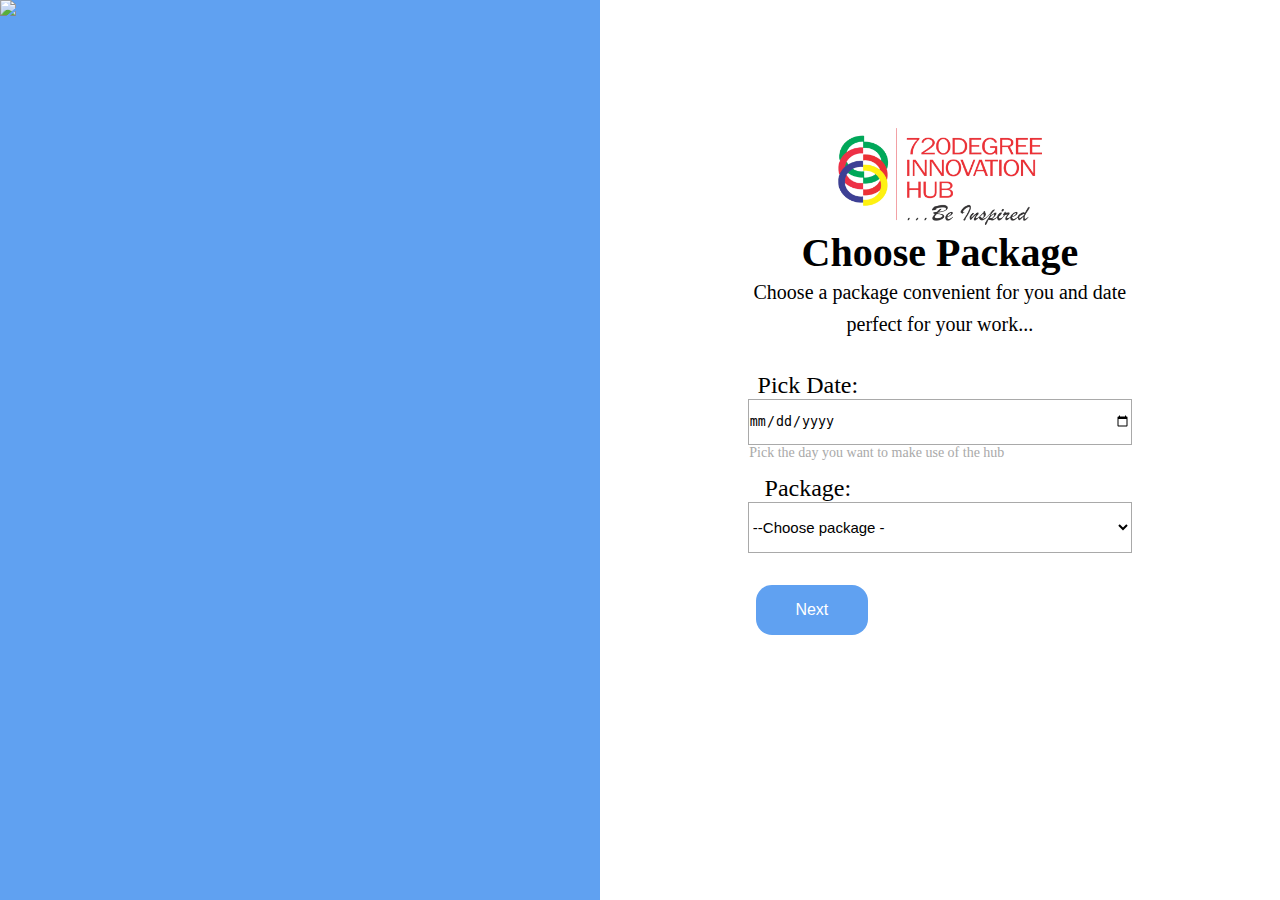
==== book.html @ 6f57785e "first commit" ====
<!DOCTYPE html>
<html>
<head>   
    <meta charset="utf 8">
	<meta charset="viewport content=width-device-width initial-scale=1.0">
    <meta name="description" content="720degreehub">
    <link href="https://cdnjs.cloudflare.com/ajax/libs/font-awesome/4.7.0/css/font-awesome.css" rel="stylesheet">
    <link href="css/style.css" rel="stylesheet" type="text/css">
    <link href="css/queries.css" rel="stylesheet" type="text/css">
    <link href="https://fonts.google.com/specimen/Open-sans" rel="stylesheet">
    <script src="js/script.js" defer></script>
</head>
<body>
   <section class="row-deserve">
       <div class="pictus">
         <img src="../720DegreeHub/image/filling-system-illustration-concept_114360-832-removebg-preview.png" class="preview">
       </div>
       <div class="row-wrapper">
           <div class="front-logo">
               <img src="image/WhatsApp_Image_2020-03-24_at_19-removebg-preview.png" class="remove">
           </div>
           <div class="choose">
              <h1 class="package">Choose Package</h1>
              <p class="date">Choose a package convenient for you and date <br> perfect for your work...</p>
           </div>
          <form class="book-form">
              <label for="pick" class="play">Pick Date:</label><br>
              <input type="date" id="choose a date" name="pick date" class="datted"><br>
              <p class="day">Pick the day you want to make use of the hub</p>
              <label for="package" class="play">Package:</label><br>
               <select class="selected" v-model="package" required><br>
                  <option value="disabled selected">--Choose package -</option>
                  <option value="alpha">Alpha NGN1,500</option>
                  <option value="alpha">Beta - NGN5,000</option>
                  <option value="alpha">Beta-plus - NGN10,000</option>
                  <option value="alpha">Omega - NGN17,500</option>
                  <option value="alpha">Sigma - NGN23,500</option>
               </select><br>
               <button class="next"><a href="../720DegreeHub/next.html">Next</a></button>
           </form>
       </div>
   </section>
</body>
</html>
---- css/style.css ----
*{
    margin:0;
    padding:0;
    box-sizing: border-box;
}
   html,
   body{
    scroll-behavior: smooth;
     font-size: 16px;
     text-rendering: optimizeLegibility;
     font-family: Open-sans;
     background-color: #fff;
     
}
header {
    position: fixed;
    top: 0%;
    left: 0%;
    right: 0%;
    z-index: 5;
    transition: background-color ease-in-out 0.2s;
  }  
.logo {
    background-color: #fff;
    text-align: center;
    padding-bottom: 1em;
    padding-top: 1em;
}
.row {
    display: flex;
    justify-content: space-around;
    background-color: #007dfe;
}
.row-message {
    margin-top: 8em;
}
h1.space {
    color: white;
    font-size: 33px;
    margin-bottom: 1em;
}
p.working {
    margin-bottom: 1em;
    color: #fff;
    font-size: 23px;
}
button.btnclick {
    border: none;
    background-color: #60a1fa;
    padding-left: 1em;
    padding-right: 1em;
    padding-bottom: 1em;
    padding-top: 1em;
    border-radius: 50px;
    color: white;
    cursor: pointer;
    text-decoration: none;
    outline: none;
    box-shadow: 0.9px #999;
    position: relative;
    animation: mymove 5s infinite ;
    
}
@keyframes mymove{
    from {left: 0px;}
    to{left: 200px;}
}
.btnclick:hover{
    background-color: #fff;
    color: #60a1fa;
}
.btnclick:active{
    background-color: #60a1fa;
    box-shadow: 0.5px #999;
    transform: translateY(4px);
}
.btnlink{
   border: none;
   background-color: #60a1fa;
   padding-left: 1em;
   padding-right: 1em;
   padding-bottom: 1em;
   padding-top: 1em;
   border-radius: 50px;
   color: white;
   cursor: pointer;
   text-decoration: none;
   outline: none;
   box-shadow: 0.9px #999;
   position: relative;
   animation: mymove 5s infinite ;

   

}
@keyframes mymove{
    from {left: 0px;}
    to{left: 200px;}
}
.btnlink:hover{
    background-color: #fff;
    color: #60a1fa;
}
.btnlink:active{
    background-color: #60a1fa;
    box-shadow: 0.5px #999;
    transform: translateY(4px);
}
.row-text {
    text-align: center;
    margin-top: 1em;
    font-size: 30px;
}

.wifi {
    width: 12em;
    border-radius: 91px;
    margin-top: 1em;
}
.fless {
    display: flex;
    justify-content: center;
    margin-top: 7em;
}
.page {
    margin: 1em;
    width: 16em;
    height: 22em;
    text-align: center;
    box-shadow: 0 4px 8px 0 rgba(0, 0, 0, 0.2), 0 6px 20px 0 rgba(0, 0, 0, 0.19);
    cursor: pointer;
}
h1.fast {
    font-size: 20px;
}
.speed{
    font-size: 20px;
}
.listed {
    background-color: #60a1f1;
    display: flex;
    justify-content: space-around;
    box-shadow: 0 4px 8px 0 rgba(0, 0, 0, 0.2),0 6px 20px 0 rgba(0, 0, 0, 0.19);
    margin-top: 1em;
}
.text {
    margin-top: 7em;
}
h1.what {
    font-size: 30px;
    margin-bottom: 12px;
}
.middlemessage{
    font-size: 20px;
}
.join{
    border: none;
    background-color: #007dfe;
    padding-left: 1em;
    padding-right: 1em;
    padding-bottom: 1em;
    padding-top: 1em;
    border-radius: 50px;
    color: white;
    cursor: pointer;
    text-decoration: none;
    outline: none;
    position: relative;
    animation: myleft 5s infinite ;
    font-size: 18px;
    margin-top: 1em;
}
    
 @keyframes myleft{
     from {left: 0px;}
     to{left: 200px;}
 }
 .join:hover{
     background-color: #fff;
     color: #60a1fa;
 }
 .join:active{
     background-color: #60a1fa;
     box-shadow: 0.5px #999;
     transform: translateY(4px);
    }
    img.made {
    width: 24em;
}
.member{
    display: flex;
    justify-content: center;
    margin-top: 6em;
}

.card {
    margin: 1em;
    width: 16em;
    height: 28em;
    text-align: center;
    box-shadow: 0 4px 8px 0 rgba(0, 0, 0, 0.2), 0 6px 20px 0 rgba(0, 0, 0, 0.19);
    cursor: pointer;
}
ul {
    list-style-type: none;
}

h1.beta {
    font-size: 27px;
    margin-top: 72px;
}
h3.money {
    font-size: 24px;
}
li {
    font-size: 15px;
    line-height: 40px;
    margin-top: 2px;
}
button.book {
    padding-right: 2em;
    padding-left: 2em;
    padding-bottom: 1em;
    padding-top: 1em;
    border-radius: 50px;
    border: none;
    background-color: #007dfe;
    position: relative;
    animation: myshake 5s;
    color: white;
    margin-top: 1em;

}
@keyframes myshake{
    0%{background-color: #60a1f1;left:0px; top: 0px;}
    25%{background-color: #007dfe; left: 200px; top: 0px;}
    50%{background-color: red; left: 200px; top: 200px;}
    75%{background-color: royalblue; left: 0px; top: 200px;}
    100%{background-color: skyblue; left: 0px; top: 0px;}
}
h1.carrer {
    font-size: 37px;
    font-weight: 800;
}
.lined{
    border: none;
    border-top: 4px solid #007dfe;
    width: 30%;
    margin: 3em auto 5em auto;
    position: relative;
}
.back {
    background-image: url(../image/email-pattern.png);
    width: 118.9em;
    height: 20em;
    margin-top: 10em;
}
.office {
    margin-top: -16em;
    display: block;
    text-align: center;
}
h1.find {
    font-size: 40px;
}
p.national {
    margin-top: 2em;
    font-size: 21px;
}
p.connect {
    font-size: 21px;
    margin-top: 2em;
}
.support {
    text-align: center;
    margin-top: 7em;
}
a{
    text-decoration: none;
    color: white;
}

.row-deserve{
    display: flex;
}
.pictus {
    background-color: #60a1f1;
    width: 50%;
    height: 100vh;
}
.preview{
    width: 50em;
}
.row-wrapper {
    text-align: center;
    display: block;
    margin: auto;
    margin-top: 8em;
}
h1.package {
    font-size: 40px;
    font-weight: 800;
}
p.date {
    font-size: 20px;
    line-height: 32px;
}
img.remove {
    width: 30%;
}
label.play {
    font-size: 24px;
}
.book-form {
    margin-top: 2em;
}
p.day {
    font-size: 14px;
    margin-bottom: 1em;
    color: darkgray;
    margin-left: -9em;
}
button.next {
    margin-top: 2rem;
    padding-left: 2em;
    padding-right: 2em;
    padding-bottom: 1em;
    padding-top: 1em;
    width: 7rem;
    border-radius: 1rem;
    border: none;
    font-size: 16px;
    background-color: #60a1f1;
    margin-left: -16em;
}
select.selected {
    font-size: 15px;
    padding-top: 1em;
    padding-bottom: 1em;
    width: 24rem;
    background-color: transparent;
    border: 1px solid darkgray;
}
.datted {
    padding-top: 1em;
    padding-bottom: 1em;
    width: 24rem;
    border: 1px solid darkgray;
}
label.play {
    font-size: 24px;
    margin-left: -11em;
}
section.row-wapper {
    display: flex;
}
.pics {
    background-color: #60a1fa;
    width: 50%;
    height: 100vh;
}
img.concept {
    margin-top: 9em;
    width: 61%;
    margin-left: 11em;
}
img.resume {
    width: 29%;
}
.let-wrapper {
    display: block;
    margin: auto;
    text-align: center;
    margin-top: 6em;
}
.lets {
    margin-top: 3em;
}
h1.know {
    font-size: 35px;
}
p.who {
    font-size: 15px;
    margin-top: 1em;
}
label.first {
    font-size: 20px;
    margin-left: -12em;
}
p.who {
    font-size: 15px;
    margin-top: 1em;
    margin-bottom: 2em;
}
input.john {
    padding-bottom: 1em;
    width: 44%;
}
label.fast {
    font-size: 20px;
    margin-left: -13em;
}
label.lastt {
    font-size: 20px;
    margin-left: -12em;
}
.fist{
    font-size: 20px;
    margin-left: -10em;
}
button.nest {
    margin-top: 1rem;
    padding-left: 2em;
    padding-right: 2em;
    padding-bottom: 1em;
    padding-top: 1em;
    width: 7rem;
    border-radius: 1rem;
    border: none;
    font-size: 16px;
    background-color: #60a1f1;
    margin-left: -13em;
}
section.row-paper {
    display: flex;
}
.row-lape {
    margin: auto;
    text-align: center;
    margin-top: 10em;
}
h1.pay {
    font-size: 32px;
    font-weight: 800;
}
p.want {
    font-size: 16px;
    margin-top: 1em;
    margin-bottom: 1em;
}

label.pay {
    font-size: 20px;
    border: 1px solid;
    padding-right: 3em;
    padding-left: 3em;
    background-color: #60a1fa;
    color: white;
}
label.paid {
    font-size: 20px;
    padding-right: 6em;
    border: 1px solid;
    padding-left: 4em;
    background-color: #60a1fa;
    color: white;
}
button.butt {
    margin-top: 1rem;
    padding-left: 1em;
    padding-right: 1em;
    padding-bottom: 1em;
    padding-top: 1em;
    width: 7rem;
    border-radius: 1rem;
    border: none;
    font-size: 16px;
    background-color: #60a1f1;
}
---- css/queries.css ----
/*big tablets to 1200px (width smaller than the 1140px row)*/
@media only screen and (max-width:1200px){
    img.leadd {
        width: 37%;
    }
    img.naming {
        display: none;
    }
    h1.space {
        color: white;
        font-size: 51px;
        margin-bottom: 1em;
        margin-top: 2em;
        white-space: nowrap;
        margin-left: 0em;
    }
    .back {
        background-image: url(../image/email-pattern.png);
        height: 43em;
        margin-top: 10em;
        width: 64rem;
    }
    p.working {
        margin-bottom: 1em;
        color: #fff;
        font-size: 40px;
    }
    .office {
        margin-top: -34em;
        display: block;
        text-align: center;
    }
    .fless {
        display: grid;
        justify-content: center;
        margin-top: 7em;
    }
    .page {
        margin: 1em;
        width: 46em;
        height: 31em;
        text-align: center;
        box-shadow: 0 4px 8px 0 rgba(0, 0, 0, 0.2), 0 6px 20px 0 rgba(0, 0, 0, 0.19);
        cursor: pointer;
    }
    h1.fast {
        font-size: 49px;
    }
    .speed {
        font-size: 40px;
        margin-top: 1em;
    }
    .listed {
        background-color: #60a1f1;
        display: none;
       
    }
    .member {
        display: grid;
        margin-top: 6em;
        justify-content: center;
    }
    .card {
        margin: 1em;
        width: 59em;
        height: 59em;
        text-align: center;
        box-shadow: 0 4px 8px 0 rgba(0, 0, 0, 0.2), 0 6px 20px 0 rgba(0, 0, 0, 0.19);
        cursor: pointer;
    }
    h1.beta {
        font-size: 52px;
        margin-top: 72px;
        margin-bottom: 1em;
    }
    h3.money {
        font-size: 40px;
    }
    li {
        font-size: 38px;
        line-height: 50px;
        margin-top: 3px;
    }
    button.book {
        padding-right: 3em;
        padding-left: 3em;
        padding-bottom: 1em;
        padding-top: 1em;
        border-radius: 50px;
        border: none;
        background-color: #007dfe;
        position: relative;
        font-size: 32px;
        animation: myshake 5s;
        color: white;
        margin-top: 1em;
    }
    .row-deserve {
        display: block;
    }
    .pictus {
        background-color: #60a1f1;
        width: 100%;
        height: 29vh;
    }
    img.remove {
        width: 50%;
        
    }
    h1.package {
        font-size: 50px;
        font-weight: 800;
        margin-top: 1em;
    }
    p.date {
        font-size: 35px;
        line-height: 40px;
    }
    .book-form {
        margin-top: 4em;
    }
    label.play {
        font-size: 43px;
        margin-left: -11em;
    }
    .datted {
        padding-top: 1em;
        padding-bottom: 1em;
        width: 40rem;
        border: 1px solid darkgray;
        font-size: 40px;
    }
    p.day {
        font-size: 19px;
        margin-bottom: 1em;
        color: darkgray;
        margin-left: -16em;
    }
    select.selected {
        font-size: 30px;
        padding-top: 1em;
        padding-bottom: 1em;
        width: 40rem;
        background-color: transparent;
        border: 1px solid darkgray;
    }
    button.next {
        margin-top: 2rem;
        padding-left: 4em;
        padding-right: 5em;
        padding-bottom: 1em;
        padding-top: 1em;
        width: 7rem;
        border-radius: 1rem;
        border: none;
        font-size: 33px;
        background-color: #60a1f1;
        margin-left: -11em;
    }
    section.row-wapper {
        display: block;
    }
    .pics {
        background-color: #60a1fa;
        width: 100%;
        height: 26vh;
    }
    img.concept {
        margin-top: 3em;
        width: 61%;
        margin-left: 12em;
    }
    h1.know {
        font-size: 55px;
    }
    p.who {
        font-size: 32px;
        margin-top: 1em;
        margin-bottom: 2em;
    }
    label.first {
        font-size: 40px;
        margin-left: -12em;
    }
    input.john {
        padding-bottom: 1em;
        width: 66%;
        font-size: 35px;
    }
    label.fast {
        font-size: 42px;
        margin-left: -13em;
    }
    label.lastt {
        font-size: 43px;
        margin-left: -12em;
    }
    .fist {
        font-size: 41px;
        margin-left: -10em;
    }
    button.nest {
        margin-top: 3rem;
        padding-left: 2em;
        padding-right: 2em;
        padding-bottom: 1em;
        padding-top: 1em;
        width: 14rem;
        border-radius: 1rem;
        border: none;
        font-size: 38px;
        background-color: #60a1f1;
        margin-left: -11em;
    }
    img.resume {
        width: 43%;
    }
    section.row-paper {
        display: block;
    }
    label.pay {
        font-size: 48px;
        border: 1px solid;
        padding-right: 3em;
        padding-left: 3em;
        background-color: #60a1fa;
        color: white;
    }
    label.paid {
        font-size: 49px;
        padding-right: 6em;
        border: 1px solid;
        padding-left: 4em;
        background-color: #60a1fa;
        color: white;
    }
    input#pay {
        width: 7%;
    }
    button.butt {
        margin-top: 2rem;
        padding-left: 1em;
        padding-right: 1em;
        padding-bottom: 1em;
        padding-top: 1em;
        width: 13rem;
        border-radius: 1rem;
        border: none;
        font-size: 35px;
        background-color: #60a1f1;
    }
    p.want {
        font-size: 35px;
        margin-top: 1em;
        margin-bottom: 2em;
    }
    h1.pay {
        font-size: 32px;
        font-weight: 800;
        margin-top: 2em;
    }
    button.btnclick {
        border: none;
        background-color: #60a1fa;
        padding-left: 1em;
        padding-right: 1em;
        padding-bottom: 1em;
        padding-top: 1em;
        border-radius: 50px;
        color: white;
        cursor: pointer;
        text-decoration: none;
        outline: none;
        box-shadow: 0.9px #999;
        position: relative;
        animation: mymove 5s infinite;
        font-size: 35px;
    }
    .btnlink {
        border: none;
        background-color: #60a1fa;
        padding-left: 1em;
        padding-right: 1em;
        padding-bottom: 1em;
        padding-top: 1em;
        border-radius: 50px;
        color: white;
        cursor: pointer;
        text-decoration: none;
        outline: none;
        box-shadow: 0.9px #999;
        position: relative;
        animation: mymove 5s infinite;
        font-size: 35px;
    }
    .row {
        display: flex;
        justify-content: space-around;
        background-color: #007dfe;
        width: 64em;
    }

}

/*small tablets to big tablets: from 768px to 1023px*/
@media only screen and (max-width:1023px){
    img.leadd {
        width: 37%;
    }
    img.naming {
        display: none;
    }
    h1.space {
        color: white;
        font-size: 51px;
        margin-bottom: 1em;
        margin-top: 2em;
        white-space: nowrap;
    
    }
    .back {
        background-image: url(../image/email-pattern.png);
        height: 43em;
        margin-top: 10em;
        width: 64rem;
    }
    p.working {
        margin-bottom: 1em;
        color: #fff;
        font-size: 40px;
    }
    .office {
        margin-top: -34em;
        display: block;
        text-align: center;
    }
    .fless {
        display: grid;
        justify-content: center;
        margin-top: 7em;
    }
    .page {
        margin: 1em;
        width: 46em;
        height: 31em;
        text-align: center;
        box-shadow: 0 4px 8px 0 rgba(0, 0, 0, 0.2), 0 6px 20px 0 rgba(0, 0, 0, 0.19);
        cursor: pointer;
    }
    h1.fast {
        font-size: 49px;
    }
    .speed {
        font-size: 40px;
        margin-top: 1em;
    }
    .listed {
        background-color: #60a1f1;
        display: none;
       
    }
    .member {
        display: grid;
        margin-top: 6em;
        justify-content: center;
    }
    .card {
        margin: 1em;
        width: 59em;
        height: 59em;
        text-align: center;
        box-shadow: 0 4px 8px 0 rgba(0, 0, 0, 0.2), 0 6px 20px 0 rgba(0, 0, 0, 0.19);
        cursor: pointer;
    }
    h1.beta {
        font-size: 52px;
        margin-top: 72px;
        margin-bottom: 1em;
    }
    h3.money {
        font-size: 40px;
        margin-bottom: 1em;
    }
    li {
        font-size: 38px;
        line-height: 50px;
        margin-top: 3px;
    }
    button.book {
        padding-right: 3em;
        padding-left: 3em;
        padding-bottom: 1em;
        padding-top: 1em;
        border-radius: 50px;
        border: none;
        background-color: #007dfe;
        position: relative;
        font-size: 32px;
        animation: myshake 5s;
        color: white;
        margin-top: 1em;
    }
    .row-deserve {
        display: block;
    }
    .pictus {
        background-color: #60a1f1;
        width: 100%;
        height: 29vh;
    }
    img.remove {
        width: 50%;
       
    }
    h1.package {
        font-size: 50px;
        font-weight: 800;
        margin-top: 1em;
    }
    p.date {
        font-size: 35px;
        line-height: 40px;
    }
    .book-form {
        margin-top: 4em;
    }
    label.play {
        font-size: 43px;
        margin-left: -11em;
    }
    .datted {
        padding-top: 1em;
        padding-bottom: 1em;
        width: 40rem;
        border: 1px solid darkgray;
        font-size: 40px;
    }
    p.day {
        font-size: 19px;
        margin-bottom: 1em;
        color: darkgray;
        margin-left: -16em;
    }
    select.selected {
        font-size: 30px;
        padding-top: 1em;
        padding-bottom: 1em;
        width: 40rem;
        background-color: transparent;
        border: 1px solid darkgray;
    }
    button.next {
        margin-top: 2rem;
        padding-left: 4em;
        padding-right: 5em;
        padding-bottom: 1em;
        padding-top: 1em;
        width: 7rem;
        border-radius: 1rem;
        border: none;
        font-size: 33px;
        background-color: #60a1f1;
        margin-left: -11em;
    }
    section.row-wapper {
        display: block;
    }
    .pics {
        background-color: #60a1fa;
        width: 100%;
        height: 26vh;
    }
    img.concept {
        margin-top: 3em;
        width: 61%;
        margin-left: 12em;
    }
    h1.know {
        font-size: 55px;
    }
    p.who {
        font-size: 32px;
        margin-top: 1em;
        margin-bottom: 2em;
    }
    label.first {
        font-size: 40px;
        margin-left: -12em;
    }
    input.john {
        padding-bottom: 1em;
        width: 66%;
        font-size: 35px;
    }
    label.fast {
        font-size: 42px;
        margin-left: -13em;
    }
    label.lastt {
        font-size: 43px;
        margin-left: -12em;
    }
    .fist {
        font-size: 41px;
        margin-left: -10em;
    }
    button.nest {
        margin-top: 3rem;
        padding-left: 2em;
        padding-right: 2em;
        padding-bottom: 1em;
        padding-top: 1em;
        width: 14rem;
        border-radius: 1rem;
        border: none;
        font-size: 38px;
        background-color: #60a1f1;
        margin-left: -11em;
    }
    img.resume {
        width: 43%;
    }
    section.row-paper {
        display: block;
    }
    label.pay {
        font-size: 48px;
        border: 1px solid;
        padding-right: 3em;
        padding-left: 3em;
        background-color: #60a1fa;
        color: white;
    }
    label.paid {
        font-size: 49px;
        padding-right: 6em;
        border: 1px solid;
        padding-left: 4em;
        background-color: #60a1fa;
        color: white;
    }
    input#pay {
        width: 7%;
    }
    button.butt {
        margin-top: 2rem;
        padding-left: 1em;
        padding-right: 1em;
        padding-bottom: 1em;
        padding-top: 1em;
        width: 13rem;
        border-radius: 1rem;
        border: none;
        font-size: 35px;
        background-color: #60a1f1;
    }
    p.want {
        font-size: 35px;
        margin-top: 1em;
        margin-bottom: 2em;
    }
    h1.pay {
        font-size: 32px;
        font-weight: 800;
        margin-top: 2em;
    }
    button.btnclick {
        border: none;
        background-color: #60a1fa;
        padding-left: 1em;
        padding-right: 1em;
        padding-bottom: 1em;
        padding-top: 1em;
        border-radius: 50px;
        color: white;
        cursor: pointer;
        text-decoration: none;
        outline: none;
        box-shadow: 0.9px #999;
        position: relative;
        animation: mymove 5s infinite;
        font-size: 35px;
    }
    .btnlink {
        border: none;
        background-color: #60a1fa;
        padding-left: 1em;
        padding-right: 1em;
        padding-bottom: 1em;
        padding-top: 1em;
        border-radius: 50px;
        color: white;
        cursor: pointer;
        text-decoration: none;
        outline: none;
        box-shadow: 0.9px #999;
        position: relative;
        animation: mymove 5s infinite;
        font-size: 35px;
    }
    .row {
        display: flex;
        justify-content: space-around;
        background-color: #007dfe;
        width: 64em;
    }



    
    
    


}


/*small phone to small tablets: from 481px to 767px*/
@media only screen and (max-width:767px){


}
/*small phone: from 0 to 480px*/
@media only screen and (max-width:480px){
    
}
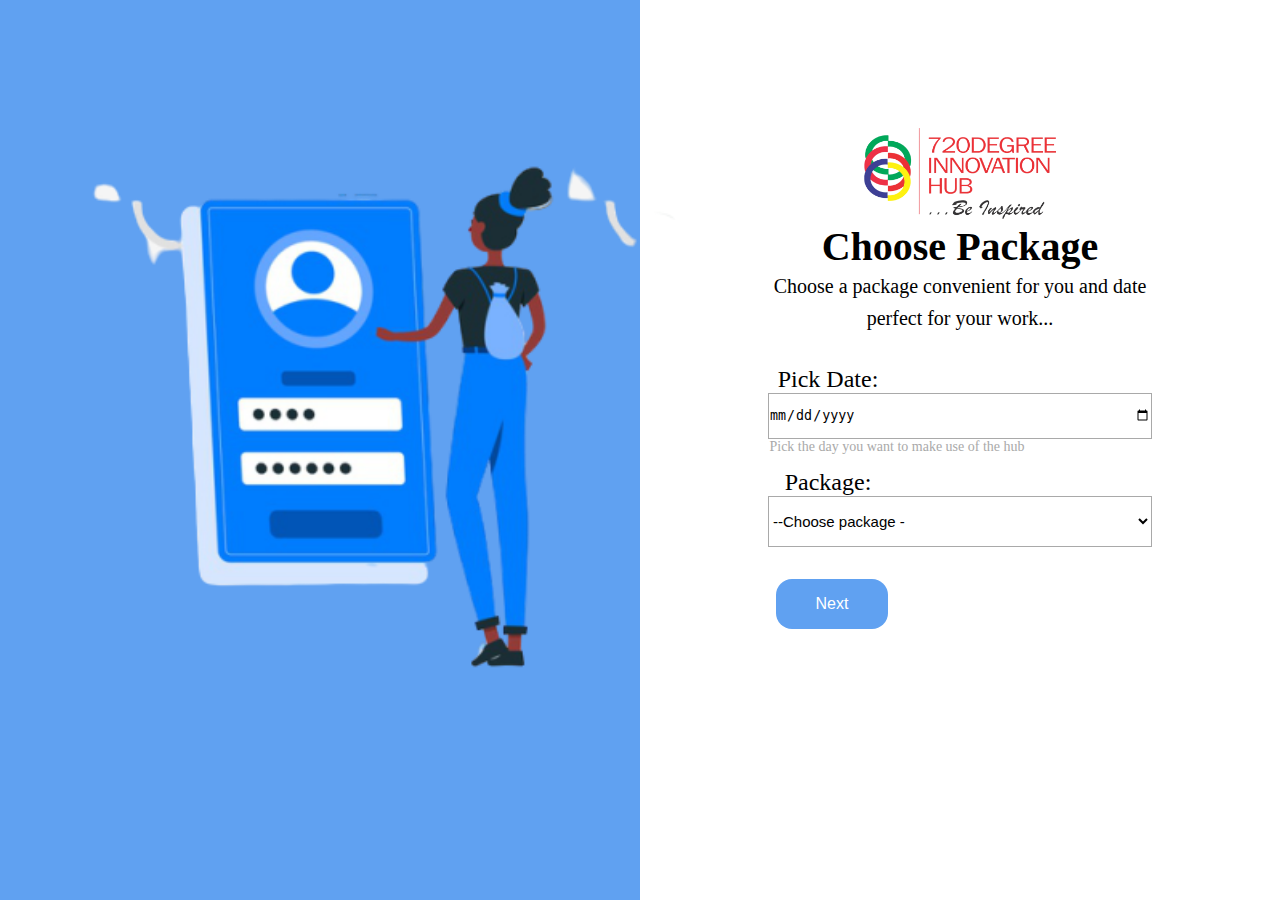
==== commit e5274ab6: "third commit" ====
--- a/book.html
+++ b/book.html
@@ -13,7 +13,7 @@
 <body>
    <section class="row-deserve">
        <div class="pictus">
-         <img src="../720DegreeHub/image/filling-system-illustration-concept_114360-832-removebg-preview.png" class="preview">
+         <img src="image/login-concept-illustration_114360-757-removebg-preview.png" class="preview">
        </div>
        <div class="row-wrapper">
            <div class="front-logo">
@@ -36,7 +36,7 @@
                   <option value="alpha">Omega - NGN17,500</option>
                   <option value="alpha">Sigma - NGN23,500</option>
                </select><br>
-               <button class="next"><a href="../720DegreeHub/next.html">Next</a></button>
+               <button class="next"><a href="next.html">Next</a></button>
            </form>
        </div>
    </section>
--- a/css/queries.css
+++ b/css/queries.css
@@ -101,7 +101,7 @@
     .pictus {
         background-color: #60a1f1;
         width: 100%;
-        height: 29vh;
+        height: 62vh;
     }
     img.remove {
         width: 50%;
@@ -134,7 +134,7 @@
         font-size: 19px;
         margin-bottom: 1em;
         color: darkgray;
-        margin-left: -16em;
+        margin-left: -14em;
     }
     select.selected {
         font-size: 30px;
@@ -163,7 +163,7 @@
     .pics {
         background-color: #60a1fa;
         width: 100%;
-        height: 26vh;
+        height: 57vh;
     }
     img.concept {
         margin-top: 3em;
@@ -406,7 +406,7 @@
     .pictus {
         background-color: #60a1f1;
         width: 100%;
-        height: 29vh;
+        height: 62vh;
     }
     img.remove {
         width: 50%;
@@ -439,7 +439,7 @@
         font-size: 19px;
         margin-bottom: 1em;
         color: darkgray;
-        margin-left: -16em;
+        margin-left: -14em;
     }
     select.selected {
         font-size: 30px;
@@ -468,7 +468,7 @@
     .pics {
         background-color: #60a1fa;
         width: 100%;
-        height: 26vh;
+        height: 57vh;
     }
     img.concept {
         margin-top: 3em;
